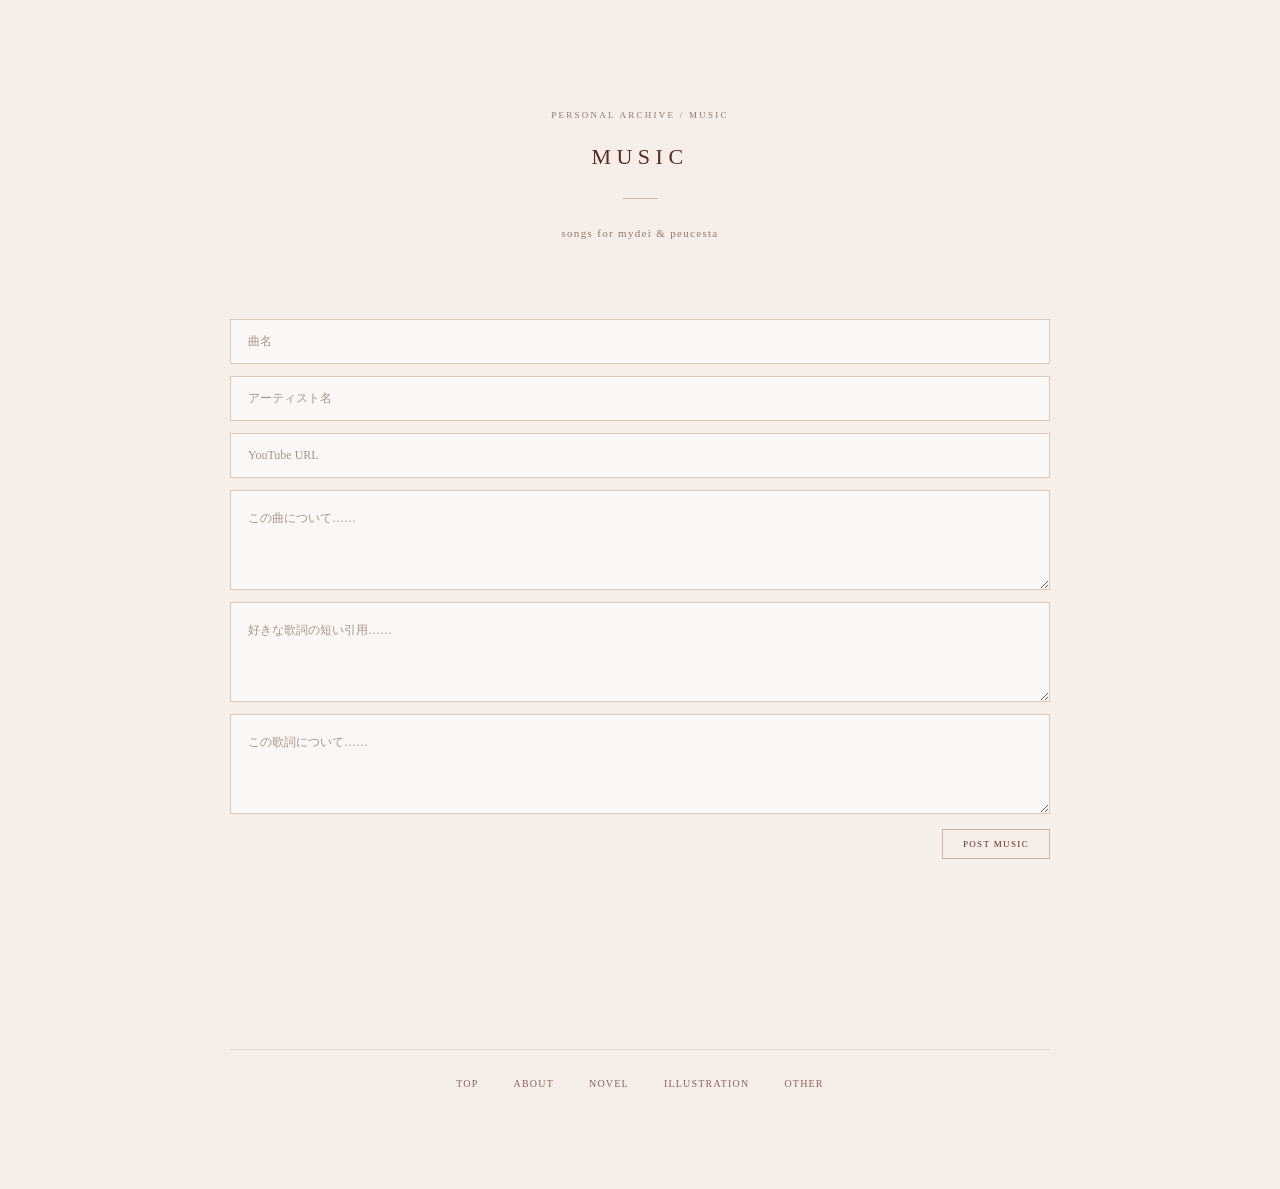
==== music.html @ ee481be1 "Add files via upload" ====
<!DOCTYPE html>
<html lang="ja">

<head>
    <meta charset="UTF-8">
    <meta name="viewport" content="width=device-width, initial-scale=1.0">
    <title>MUSIC</title>
    <link rel="stylesheet" href="style.css">
</head>

<body>

<main class="music-page">

    <header class="music-header">

        <p class="music-subtitle">
            PERSONAL ARCHIVE / MUSIC
        </p>

        <h1>MUSIC</h1>

        <div class="music-line"></div>

        <p class="music-description">
            songs for mydei & peucesta
        </p>

    </header>


    <!-- =====================
         曲の投稿フォーム
    ====================== -->

    <section class="music-form">

        <input
            type="text"
            id="musicTitle"
            placeholder="曲名"
        >

        <input
            type="text"
            id="musicArtist"
            placeholder="アーティスト名"
        >

        <input
            type="text"
            id="musicUrl"
            placeholder="YouTube URL"
        >

        <textarea
            id="musicComment"
            placeholder="この曲について……"
        ></textarea>

        <textarea
            id="musicLyric"
            placeholder="好きな歌詞の短い引用……"
        ></textarea>

        <textarea
            id="musicLyricComment"
            placeholder="この歌詞について……"
        ></textarea>

        <button type="button" onclick="addMusic()">
            POST MUSIC
        </button>

    </section>


    <!-- =====================
         曲一覧
    ====================== -->

    <section id="musicList" class="music-list">
    </section>


    <!-- 下部リンク -->

    <nav class="music-links">

        <a href="index.html">TOP</a>

        <a href="about.html">ABOUT</a>

        <a href="text.html">NOVEL</a>

        <a href="illustration.html">ILLUSTRATION</a>

        <a href="other.html">OTHER</a>

    </nav>

</main>


<script>

/* =========================
   YouTube IDを取得
========================= */

function getYoutubeId(url) {

    const match = url.match(
        /(?:youtube\.com\/watch\?v=|youtu\.be\/)([^&?/]+)/
    );

    if (match) {
        return match[1];
    }

    return "";
}


/* =========================
   曲を追加
========================= */

function addMusic() {

    const title =
        document.getElementById("musicTitle").value.trim();

    const artist =
        document.getElementById("musicArtist").value.trim();

    const url =
        document.getElementById("musicUrl").value.trim();

    const comment =
        document.getElementById("musicComment").value.trim();

    const lyric =
        document.getElementById("musicLyric").value.trim();

    const lyricComment =
        document.getElementById("musicLyricComment").value.trim();


    // 曲名とURLがない場合は投稿しない

    if (title === "" || url === "") {
        return;
    }


    const youtubeId = getYoutubeId(url);


    const musics =
        JSON.parse(localStorage.getItem("myMusic")) || [];


    musics.unshift({

        title: title,

        artist: artist,

        url: url,

        youtubeId: youtubeId,

        comment: comment,

        lyric: lyric,

        lyricComment: lyricComment

    });


    localStorage.setItem(
        "myMusic",
        JSON.stringify(musics)
    );


    // 入力欄を空にする

    document.getElementById("musicTitle").value = "";

    document.getElementById("musicArtist").value = "";

    document.getElementById("musicUrl").value = "";

    document.getElementById("musicComment").value = "";

    document.getElementById("musicLyric").value = "";

    document.getElementById("musicLyricComment").value = "";


    displayMusic();

}


/* =========================
   曲を表示
========================= */

function displayMusic() {

    const list =
        document.getElementById("musicList");


    const musics =
        JSON.parse(localStorage.getItem("myMusic")) || [];


    list.innerHTML = "";


    musics.forEach((music, index) => {

        const article =
            document.createElement("article");

        article.className = "music-entry";


        const number =
            String(musics.length - index).padStart(3, "0");


        let cover = "";


        if (music.youtubeId) {

            cover = `
                <a
                    class="music-cover"
                    href="${music.url}"
                    target="_blank"
                    rel="noopener noreferrer"
                >

                    <img
                        src="https://img.youtube.com/vi/${music.youtubeId}/hqdefault.jpg"
                        alt="${music.title}"
                    >

                    <span class="music-play">
                        LISTEN ↗
                    </span>

                </a>
            `;

        }


        article.innerHTML = `

            <p class="music-number">
                MUSIC / ${number}
            </p>

            ${cover}

            <div class="music-details">

                <p class="music-category">
                    IMAGE SONG
                </p>

                <h2>
                    ${music.title}
                </h2>

                <p class="music-artist">
                    ${music.artist}
                </p>

                <p class="music-impression">
                    ${music.comment.replace(/\n/g, "<br>")}
                </p>


                ${
                    music.lyric
                    ? `
                    <div class="lyric-box">

                        <p class="lyric-label">
                            LYRIC / QUOTE
                        </p>

                        <blockquote class="lyric-quote">
                            ${music.lyric.replace(/\n/g, "<br>")}
                        </blockquote>

                        <p class="lyric-comment">
                            ${music.lyricComment.replace(/\n/g, "<br>")}
                        </p>

                    </div>
                    `
                    : ""
                }


                <a
                    class="music-listen"
                    href="${music.url}"
                    target="_blank"
                    rel="noopener noreferrer"
                >
                    WATCH ON YOUTUBE ↗
                </a>

	<button
            class="music-delete"
            onclick="deleteMusic(${index})">
            DELETE
        </button>

            </div>

        `;


        list.appendChild(article);

    });

}


/* 曲を削除 */

function deleteMusic(index) {

    const musics =
        JSON.parse(localStorage.getItem("myMusic")) || [];

    musics.splice(index, 1);

    localStorage.setItem(
        "myMusic",
        JSON.stringify(musics)
    );

    displayMusic();
}



/* ページを開いたとき */

displayMusic();

</script>

</body>
</html>
---- style.css ----
/* =========================
   全体
========================= */

* {
    box-sizing: border-box;
}

html,
body {
    margin: 0;
    padding: 0;
}

body {
    color: #33201c;
    background: #f6eee8;
    font-family: "Yu Mincho", "Hiragino Mincho ProN", serif;
}


/* =========================
   TOP PAGE
========================= */

.home {
    width: 100vw;
    height: 100vh;

    position: relative;

    display: flex;
    justify-content: center;
    align-items: center;

    background: #913A24;

    overflow: hidden;
}


/* 中央のイラスト */

.main-image {
    width: min(500px, 70vw);
    max-height: 75vh;

    object-fit: contain;

    display: block;
}


/* =========================
   下から出てくるメニュー
========================= */

.menu {
    position: fixed;

    left: 0;
    bottom: 0;

    width: 100%;

    padding: 30px;

    display: flex;
    justify-content: center;
    gap: 60px;

    background: rgba(55, 18, 12, 0.92);

    transform: translateY(100%);

    transition: transform 0.5s ease;
}


/* マウスを画面下に持っていくと表示 */

body:hover .menu {
    transform: translateY(0);
}


/* メニューの文字 */

.menu a {
    color: #f8eee8;

    text-decoration: none;

    font-family: Arial, sans-serif;
    font-size: 11px;

    letter-spacing: 0.2em;

    opacity: 0.75;

    transition: opacity 0.2s ease;
}


/* マウスを乗せた項目 */

.menu a:hover {
    opacity: 1;
}



/* =========================
   TEXT 一覧ページ
========================= */

.text-list {
    max-width: 650px;
    margin: 0 auto;
    padding: 100px 30px 140px;
}

/* ABOUTへのリンク */

.text-list > .page-link {
    display: inline-block;
    margin-bottom: 70px;
    font-size: 11px;
    letter-spacing: 0.15em;
    color: #5a2b22;
    text-decoration: none;
    opacity: 0.7;
}

/* ページタイトル */

.text-list h1 {
    text-align: center;
    font-size: 24px;
    font-weight: normal;
    letter-spacing: 0.15em;
    margin: 0 0 100px;
}

/* 作品一覧 */

.text-list ul {
    list-style: none;
    margin: 0;
    padding: 0;
}

.text-list li {
    margin-bottom: 30px;
}

.text-list li a {
    color: #5a2b22;
    text-decoration: none;
    font-size: 14px;
    letter-spacing: 0.04em;
    transition: opacity 0.2s ease;
}

.text-list a:hover {
    opacity: 0.5;
}

/* 小説本文の改行 */

.novel-text {
    white-space: pre-wrap;
}

```css
/* TEXT header */

.text-header {
    text-align: center;
    margin-bottom: 100px;
}

.text-kicker {
    margin: 0 0 24px;
    color: #92796c;
    font-size: 10px;
    letter-spacing: 0.22em;
}

.text-header h1 {
    margin: 0;
    font-size: 25px;
    font-weight: normal;
    letter-spacing: 0.25em;
    color: #5a2b22;
}

.text-line {
    width: 35px;
    height: 1px;
    background: #cbb5a6;
    margin: 28px auto;
}

.text-description {
    text-align: center;
    font-size: 12px;
    letter-spacing: 0.1em;
    color: #92796c;
}

/* Works list */

.text-works {
    list-style: none;
    margin: 0;
    padding: 0;
}

.text-works li {
    border-bottom: 1px solid #e3d8cf;
}

.text-works li:first-child {
    border-top: 1px solid #e3d8cf;
}

.work-link {
    display: flex;
    align-items: center;
    gap: 22px;
    padding: 25px 8px;
    color: #5a2b22;
    text-decoration: none;
    transition: opacity 0.25s ease;
}

.work-number {
    font-size: 10px;
    letter-spacing: 0.1em;
    color: #a28a7c;
}

.work-title {
    flex: 1;
    font-size: 13px;
    letter-spacing: 0.04em;
}

.work-arrow {
    font-size: 13px;
    color: #a28a7c;
    transition: transform 0.25s ease;
}

.work-link:hover {
    opacity: 0.65;
}

.work-link:hover .work-arrow {
    transform: translate(3px, -3px);
}

@media (max-width: 600px) {
    .text-header {
        margin-bottom: 70px;
    }

    .work-link {
        gap: 14px;
        padding: 22px 4px;
    }

    .work-title {
        font-size: 12px;
    }
}
```



/* =========================
   概要
========================= */

.about {
    max-width: 680px;
    margin: 0 auto;
    padding: 140px 30px;
}

.about h1 {
    text-align: center;
    font-size: 24px;
    font-weight: normal;
    letter-spacing: 0.15em;
    margin: 0 0 100px;
}

.about-text {
    font-size: 15px;
    line-height: 2.4;
    letter-spacing: 0.03em;
    white-space: pre-wrap;
}

.about-menu {
    margin-top: 100px;
    display: flex;
    justify-content: center;
    gap: 50px;
}

.about-menu a {
    color: #5a2b22;
    text-decoration: none;
    font-size: 12px;
    letter-spacing: 0.15em;
    opacity: 0.7;
    transition: opacity 0.2s ease;
}

.about-menu a:hover {
    opacity: 1;
}

.about-text {
    max-width: 500px;
    margin: 0 auto;
    text-align: center;
    font-size: 15px;
    line-height: 2.4;
    letter-spacing: 0.03em;
    white-space: pre-wrap;
}

/* =========================
   各メニュー選択ボタン
========================= */

.global-menu {
    position: fixed;
    bottom: 0;
    left: 0;
    width: 100%;
    padding: 24px 20px;
    display: flex;
    justify-content: center;
    gap: 40px;
    background: rgba(55, 18, 12, 0.92);
    z-index: 100;
}

.global-menu a {
    color: #f8eee8;
    text-decoration: none;
    font-size: 11px;
    letter-spacing: 0.15em;
    opacity: 0.7;
    transition: opacity 0.2s ease;
}

.global-menu a:hover {
    opacity: 1;
}


/* =========================
   小説・テキスト本文
========================= */

.novel {
    max-width: 680px;

    margin: 0 auto;

    padding: 140px 30px;
}


.novel h1 {
    text-align: center;

    font-size: 24px;
    font-weight: normal;

    letter-spacing: 0.15em;

    margin: 0 0 100px;
}


/* 本文 */

.novel-text {
    font-size: 15px;

    line-height: 2.4;

    letter-spacing: 0.03em;

    white-space: pre-wrap;
}


/* =========================
   スマホ
========================= */

@media (max-width: 600px) {

    .main-image {
        width: 80vw;
        max-height: 65vh;
    }

    .menu {
        gap: 25px;
        padding: 25px 15px;
    }

    .menu a {
        font-size: 9px;
    }

    .text-list,
    .novel {
        padding: 100px 25px;
    }

    .novel-text {
        font-size: 14px;
        line-height: 2.3;
    }
}


/* =========================
   一覧から概要に行くボタン
========================= */

.page-link {
    display: inline-block;
    margin-bottom: 60px;
    color: #5a2b22;
    text-decoration: none;
    font-size: 12px;
    letter-spacing: 0.1em;
    opacity: 0.7;
}

.page-link:hover {
    opacity: 1;
}


/* =========================
   本文から一覧戻るボタン
========================= */

.back {
    display: inline-block;
    margin-bottom: 80px;
    color: #5a2b22;
    text-decoration: none;
    font-size: 12px;
    letter-spacing: 0.1em;
    opacity: 0.7;
    transition: opacity 0.2s ease;
}

.back:hover {
    opacity: 1;
}


/* =========================
   イラストログ
========================= */

.gallery {
    width: 100%;
    max-width: 1200px;
    margin: 0 auto;
    padding: 100px 40px 100px;
    box-sizing: border-box;
}

/* タイトル周り */

.gallery-header {
    text-align: center;
    margin: 0 auto 65px;
}

.gallery-subtitle {
    font-size: 9px;
    letter-spacing: 0.25em;
    margin-bottom: 22px;
}

.gallery-header h1 {
    font-size: 20px;
    letter-spacing: 0.22em;
    font-weight: normal;
}

.gallery-description {
    margin-top: 18px;
    font-size: 11px;
    letter-spacing: 0.15em;
}

/* 作品一覧 */

.gallery-grid {
    display: grid;
    grid-template-columns: repeat(2, minmax(0, 1fr));
    gap: 65px 35px;
    width: 100%;
}

.artwork {
    min-width: 0;
    margin: 0;
}

/* 細いフレーム */

.artwork a {
    display: block;
    padding: 7px;
    border: 1px solid #d8c9bd;
    background: transparent;
    overflow: hidden;
}

.artwork img {
    display: block;
    width: 100%;
    height: auto;
    transition: opacity 0.35s ease;
}

.artwork a:hover img {
    opacity: 0.75;
}

/* キャプション */

.artwork figcaption {
    padding: 16px 2px 0;
    font-size: 10px;
    letter-spacing: 0.12em;
    color: #806b60;
}

/* 説明文 */

.gallery-note {
    margin-top: 100px;
    font-size: 10px;
    text-align: center;
    line-height: 2;
}

/* 下部ナビゲーション */

.gallery-links {
    display: flex;
    justify-content: center;
    flex-wrap: wrap;
    margin-top: 80px;
    padding-top: 25px;
    border-top: 1px solid #e2d8d0;
    gap: 40px;
}

/* スマートフォン */

@media (max-width: 600px) {
    .gallery {
        padding: 75px 22px 90px;
    }

    .gallery-header {
        margin-bottom: 60px;
    }

    .gallery-grid {
        grid-template-columns: 1fr;
        gap: 45px;
    }

    .gallery-links {
        gap: 22px;
        margin-top: 70px;
    }
}
/* =========================
   OTHER ログ
========================= */

.other-page {
    max-width: 760px;
    margin: 0 auto;
    padding: 150px 35px 100px;
}

.other-header {
    text-align: center;
    margin-bottom: 120px;
}

.other-subtitle {
    color: #92796c;
    font-size: 9px;
    letter-spacing: 0.25em;
    margin-bottom: 24px;
}

.other-header h1 {
    color: #5a2b22;
    font-size: 22px;
    font-weight: normal;
    letter-spacing: 0.25em;
    margin: 0;
}

.other-line {
    width: 35px;
    height: 1px;
    background: #cbb5a6;
    margin: 28px auto;
}

.other-description {
    color: #92796c;
    font-size: 11px;
    letter-spacing: 0.12em;
}

.other-list {
    border-top: 1px solid #d8c9bd;
}

.other-item {
    display: flex;
    align-items: center;
    gap: 28px;
    padding: 35px 10px;
    border-bottom: 1px solid #d8c9bd;
    color: #5a2b22;
    text-decoration: none;
    transition: opacity 0.25s ease;
}

.other-item:hover {
    opacity: 0.6;
}

.other-number {
    color: #a28a7c;
    font-size: 10px;
    letter-spacing: 0.1em;
}

.other-info {
    flex: 1;
}

.other-info h2 {
    font-size: 16px;
    font-weight: normal;
    letter-spacing: 0.2em;
    margin: 0 0 10px;
}

.other-info p {
    color: #92796c;
    font-size: 11px;
    letter-spacing: 0.04em;
    margin: 0;
    line-height: 1.8;
}

.other-arrow {
    color: #a28a7c;
    font-size: 14px;
    transition: transform 0.25s ease;
}

.other-item:hover .other-arrow {
    transform: translate(3px, -3px);
}

.other-links {
    display: flex;
    justify-content: center;
    flex-wrap: wrap;
    gap: 35px;
    margin-top: 100px;
    padding-top: 28px;
    border-top: 1px solid #d8c9bd;
}

.other-links a {
    color: #5a2b22;
    font-size: 10px;
    letter-spacing: 0.12em;
    text-decoration: none;
    opacity: 0.7;
}

.other-links a:hover {
    opacity: 1;
}

@media (max-width: 600px) {
    .other-page {
        padding: 100px 24px 70px;
    }

    .other-header {
        margin-bottom: 85px;
    }

    .other-item {
        gap: 18px;
        padding: 28px 5px;
    }

    .other-info p {
        font-size: 10px;
    }

    .other-links {
        gap: 20px;
        margin-top: 75px;
    }
}


/* =========================
   MUSIC
========================= */

.music-page {
    width: 100%;
    max-width: 900px;

    margin: 0 auto;

    padding: 110px 40px 100px;

    box-sizing: border-box;
}


/* =========================
   HEADER
========================= */

.music-header {
    text-align: center;

    margin-bottom: 80px;
}

.music-subtitle {
    margin: 0 0 24px;

    color: #92796c;

    font-size: 9px;
    letter-spacing: 0.25em;
}

.music-header h1 {
    margin: 0;

    color: #5a2b22;

    font-size: 22px;
    font-weight: normal;

    letter-spacing: 0.25em;
}

.music-line {
    width: 35px;
    height: 1px;

    margin: 28px auto;

    background: #cbb5a6;
}

.music-description {
    margin: 0;

    color: #92796c;

    font-size: 11px;
    letter-spacing: 0.12em;
}


/* =========================
   投稿フォーム
========================= */

.music-form {
    margin-bottom: 80px;
}


/* 入力欄 */

.music-form input,
.music-form textarea {

    display: block;

    width: 100%;

    box-sizing: border-box;

    margin-bottom: 12px;

    padding: 15px 17px;

    border: 1px solid #d8c9bd;

    border-radius: 0;

    background: #fbf7f4;

    color: #5a2b22;

    font-family: inherit;

    font-size: 12px;

    outline: none;
}


.music-form input {
    height: 45px;
}


.music-form textarea {

    min-height: 100px;

    line-height: 2;

    resize: vertical;
}


.music-form input:focus,
.music-form textarea:focus {

    border-color: #a99589;

}


.music-form input::placeholder,
.music-form textarea::placeholder {

    color: #a8958a;

}


/* POST MUSIC */

.music-form button {

    display: block;

    margin: 15px 0 0 auto;

    padding: 9px 20px;

    border: 1px solid #cbb5a6;

    border-radius: 0;

    background: transparent;

    color: #5a2b22;

    font-family: inherit;

    font-size: 9px;

    letter-spacing: 0.15em;

    cursor: pointer;

    transition:
        opacity 0.2s ease,
        background 0.2s ease;

}


.music-form button:hover {

    opacity: 0.6;

    background: #f1e8e2;

}


/* =========================
   曲一覧
========================= */

.music-list {

    display: flex;

    flex-direction: column;

    gap: 90px;
}


/* =========================
   曲
========================= */

.music-entry {

    border-top: 1px solid #d8c9bd;

    padding-top: 28px;

}


.music-number {

    margin: 0 0 18px;

    color: #a28a7c;

    font-size: 9px;

    letter-spacing: 0.2em;

}


/* =========================
   YouTube画像
========================= */

.music-cover {

    display: block;

    position: relative;

    width: 100%;

    aspect-ratio: 16 / 9;

    overflow: hidden;

    box-sizing: border-box;

    padding: 6px;

    border: 1px solid #d8c9bd;

}


.music-cover img {

    display: block;

    width: 100%;
    height: 100%;

    object-fit: cover;

    transition: opacity 0.3s ease;

}


.music-cover:hover img {

    opacity: 0.75;

}


.music-play {

    position: absolute;

    right: 16px;
    bottom: 16px;

    padding: 9px 13px;

    background: rgba(246, 238, 232, 0.92);

    color: #5a2b22;

    font-size: 9px;

    letter-spacing: 0.12em;

}


/* =========================
   曲情報
========================= */

.music-details {

    padding: 25px 8px 0;

}


.music-category {

    margin: 0 0 12px;

    color: #a28a7c;

    font-size: 9px;

    letter-spacing: 0.2em;

}


.music-details h2 {

    margin: 0 0 8px;

    color: #5a2b22;

    font-size: 19px;

    font-weight: normal;

    letter-spacing: 0.08em;

}


.music-artist {

    margin: 0 0 25px;

    color: #92796c;

    font-size: 11px;

    letter-spacing: 0.05em;

}


.music-impression {

    max-width: 650px;

    margin: 0 0 30px;

    color: #5a2b22;

    font-size: 12px;

    line-height: 2.4;

}


/* =========================
   歌詞
========================= */

.lyric-box {

    margin: 30px 0;

    padding: 5px 0 5px 22px;

    border-left: 1px solid #cbb5a6;

}


.lyric-label {

    margin: 0 0 18px;

    color: #a28a7c;

    font-size: 9px;

    letter-spacing: 0.2em;

}


.lyric-quote {

    margin: 0 0 18px;

    color: #5a2b22;

    font-family: serif;

    font-size: 15px;

    line-height: 2;

}


.lyric-comment {

    margin: 0;

    color: #806b60;

    font-size: 11px;

    line-height: 2.2;

}


/* =========================
   YouTubeリンク
========================= */

.music-listen {

    display: inline-block;

    padding-bottom: 7px;

    border-bottom: 1px solid #cbb5a6;

    color: #5a2b22;

    font-size: 9px;

    letter-spacing: 0.15em;

    text-decoration: none;

}


.music-listen:hover {

    opacity: 0.6;

}


/* =========================
   下部リンク
========================= */

.music-links {

    display: flex;

    justify-content: center;

    flex-wrap: wrap;

    gap: 35px;

    margin-top: 110px;

    padding-top: 28px;

    border-top: 1px solid #e2d8d0;

}


.music-links a {

    color: #5a2b22;

    font-size: 10px;

    letter-spacing: 0.12em;

    text-decoration: none;

    opacity: 0.7;

}


.music-links a:hover {

    opacity: 1;

}


/* =========================
   スマホ
========================= */

@media (max-width: 600px) {

    .music-page {

        padding: 80px 22px 70px;

    }


    .music-header {

        margin-bottom: 60px;

    }


    .music-form {

        margin-bottom: 60px;

    }


    .music-form input,
    .music-form textarea {

        font-size: 12px;

    }


    .music-list {

        gap: 70px;

    }


    .music-details {

        padding: 22px 3px 0;

    }


    .lyric-box {

        padding-left: 16px;

    }


    .music-links {

        gap: 20px;

        margin-top: 80px;

    }

}

.music-delete {
    display: block;

    margin-top: 20px;

    padding: 5px 0;

    border: none;
    border-bottom: 1px solid #d8c9bd;

    background: transparent;

    color: #a28a7c;

    font-family: inherit;
    font-size: 8px;
    letter-spacing: 0.12em;

    cursor: pointer;

    opacity: 0.6;
}

.music-delete:hover {
    opacity: 1;
}

/* =========================
   NOTEページ
========================= */

.note-page {
    width: 100%;
    max-width: 780px;
    margin: 0 auto;
    padding: 130px 40px 100px;
    box-sizing: border-box;
}


/* =========================
   NOTE HEADER
========================= */

.note-header {
    text-align: center;
    margin-bottom: 80px;
}

.note-subtitle {
    margin: 0 0 24px;

    color: #92796c;

    font-size: 9px;
    letter-spacing: 0.25em;
}

.note-header h1 {
    margin: 0;

    color: #5a2b22;

    font-size: 22px;
    font-weight: normal;
    letter-spacing: 0.25em;
}

.note-line {
    width: 35px;
    height: 1px;

    margin: 28px auto;

    background: #cbb5a6;
}

.note-description {
    margin: 0;

    color: #92796c;

    font-size: 11px;
    letter-spacing: 0.12em;
}


/* =========================
   POST FORM
========================= */

.note-form {
    width: 100%;
    margin-bottom: 70px;
}


/* 入力欄 */

.note-form textarea {
    display: block;

    width: 100%;
    min-height: 150px;

    box-sizing: border-box;

    padding: 18px;

    border: 1px solid #d8c9bd;
    border-radius: 0;

    background: #fbf7f4;

    color: #5a2b22;

    font-family: inherit;
    font-size: 13px;
    line-height: 2;

    resize: vertical;

    outline: none;

    transition: border-color 0.2s ease;
}

.note-form textarea:focus {
    border-color: #a99589;
}

.note-form textarea::placeholder {
    color: #a8958a;
}


/* POSTボタン */

.note-form button {
    display: block;

    margin: 15px 0 0 auto;

    padding: 9px 22px;

    border: 1px solid #cbb5a6;
    border-radius: 0;

    background: transparent;

    color: #5a2b22;

    font-family: inherit;
    font-size: 9px;
    letter-spacing: 0.15em;

    cursor: pointer;

    transition:
        opacity 0.2s ease,
        background 0.2s ease;
}

.note-form button:hover {
    opacity: 0.6;
    background: #f1e8e2;
}


/* =========================
   POST LIST
========================= */

.note-list {
    width: 100%;

    border-top: 1px solid #d8c9bd;
}


/* =========================
   POST
========================= */

.note-post {
    width: 100%;

    box-sizing: border-box;

    padding: 32px 10px 38px;

    border-bottom: 1px solid #d8c9bd;
}


/* 日付 */

.note-post-date {
    margin: 0 0 18px;

    color: #a28a7c;

    font-size: 9px;
    letter-spacing: 0.15em;
}


/* 本文 */

.note-post-text {
    margin: 0;

    color: #5a2b22;

    font-size: 13px;
    line-height: 2.4;
    letter-spacing: 0.03em;

    word-break: break-word;
}


/* =========================
   下部リンク
========================= */

.note-links {
    display: flex;

    justify-content: center;
    align-items: center;

    flex-wrap: wrap;

    gap: 35px;

    margin-top: 100px;
    padding-top: 28px;

    border-top: 1px solid #e2d8d0;
}

.note-links a {
    color: #5a2b22;

    font-size: 10px;
    letter-spacing: 0.12em;

    text-decoration: none;

    opacity: 0.7;

    transition: opacity 0.2s ease;
}

.note-links a:hover {
    opacity: 1;
}


/* =========================
   スマートフォン
========================= */

@media (max-width: 600px) {

    .note-page {
        padding: 90px 22px 70px;
    }

    .note-header {
        margin-bottom: 60px;
    }

    .note-form {
        margin-bottom: 55px;
    }

    .note-form textarea {
        min-height: 130px;

        padding: 15px;

        font-size: 12px;
    }

    .note-form button {
        padding: 8px 18px;
    }

    .note-post {
        padding: 26px 4px 32px;
    }

    .note-post-date {
        margin-bottom: 15px;
    }

    .note-post-text {
        font-size: 12px;
        line-height: 2.3;
    }

    .note-links {
        gap: 20px;
        margin-top: 75px;
    }
}

.note-delete {
    margin-top: 20px;

    padding: 5px 0;

    border: none;
    border-bottom: 1px solid #d8c9bd;

    background: transparent;

    color: #a28a7c;

    font-family: inherit;
    font-size: 8px;
    letter-spacing: 0.12em;

    cursor: pointer;

    opacity: 0.6;
}

.note-delete:hover {
    opacity: 1;
}
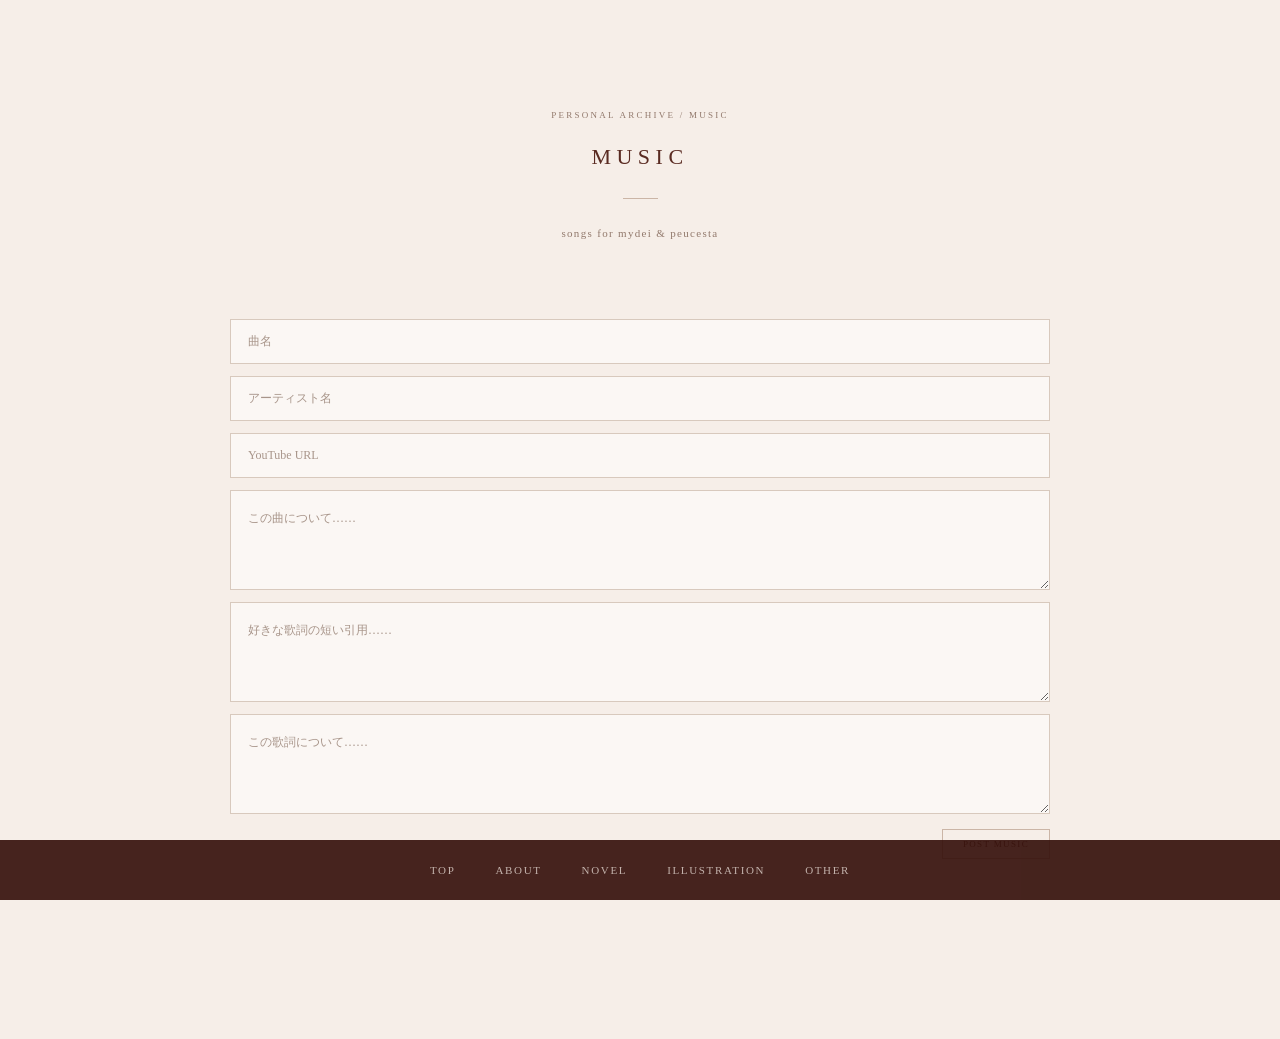
==== commit f47407bc: "Update music.html" ====
--- a/music.html
+++ b/music.html
@@ -85,19 +85,13 @@
 
     <!-- 下部リンク -->
 
-    <nav class="music-links">
-
-        <a href="index.html">TOP</a>
-
-        <a href="about.html">ABOUT</a>
-
-        <a href="text.html">NOVEL</a>
-
-        <a href="illustration.html">ILLUSTRATION</a>
-
-        <a href="other.html">OTHER</a>
-
-    </nav>
+    <nav class="global-menu">
+    <a href="index.html">TOP</a>
+    <a href="about.html">ABOUT</a>
+    <a href="text.html">NOVEL</a>
+    <a href="illustration.html">ILLUSTRATION</a>
+    <a href="log.html">OTHER</a>
+</nav>
 
 </main>
 
@@ -366,4 +360,4 @@
 </script>
 
 </body>
-</html>+</html>
--- a/style.css
+++ b/style.css
@@ -52,7 +52,7 @@
 
 
 /* =========================
-   下から出てくるメニュー
+   TOP 下から出てくるメニュー
 ========================= */
 
 .menu {
@@ -74,6 +74,8 @@
     transform: translateY(100%);
 
     transition: transform 0.5s ease;
+
+    z-index: 100;
 }
 
 
@@ -107,7 +109,6 @@
 .menu a:hover {
     opacity: 1;
 }
-
 
 
 /* =========================
@@ -120,32 +121,42 @@
     padding: 100px 30px 140px;
 }
 
+
 /* ABOUTへのリンク */
 
 .text-list > .page-link {
     display: inline-block;
     margin-bottom: 70px;
+
     font-size: 11px;
     letter-spacing: 0.15em;
+
     color: #5a2b22;
     text-decoration: none;
+
     opacity: 0.7;
 }
+
 
 /* ページタイトル */
 
 .text-list h1 {
     text-align: center;
+
     font-size: 24px;
     font-weight: normal;
+
     letter-spacing: 0.15em;
+
     margin: 0 0 100px;
 }
+
 
 /* 作品一覧 */
 
 .text-list ul {
     list-style: none;
+
     margin: 0;
     padding: 0;
 }
@@ -156,9 +167,12 @@
 
 .text-list li a {
     color: #5a2b22;
+
     text-decoration: none;
+
     font-size: 14px;
     letter-spacing: 0.04em;
+
     transition: opacity 0.2s ease;
 }
 
@@ -166,13 +180,14 @@
     opacity: 0.5;
 }
 
+
 /* 小説本文の改行 */
 
 .novel-text {
     white-space: pre-wrap;
 }
 
-```css
+
 /* TEXT header */
 
 .text-header {
@@ -182,37 +197,48 @@
 
 .text-kicker {
     margin: 0 0 24px;
+
     color: #92796c;
+
     font-size: 10px;
     letter-spacing: 0.22em;
 }
 
 .text-header h1 {
     margin: 0;
+
     font-size: 25px;
     font-weight: normal;
+
     letter-spacing: 0.25em;
+
     color: #5a2b22;
 }
 
 .text-line {
     width: 35px;
     height: 1px;
+
     background: #cbb5a6;
+
     margin: 28px auto;
 }
 
 .text-description {
     text-align: center;
+
     font-size: 12px;
     letter-spacing: 0.1em;
+
     color: #92796c;
 }
+
 
 /* Works list */
 
 .text-works {
     list-style: none;
+
     margin: 0;
     padding: 0;
 }
@@ -228,28 +254,36 @@
 .work-link {
     display: flex;
     align-items: center;
+
     gap: 22px;
+
     padding: 25px 8px;
+
     color: #5a2b22;
     text-decoration: none;
+
     transition: opacity 0.25s ease;
 }
 
 .work-number {
     font-size: 10px;
     letter-spacing: 0.1em;
+
     color: #a28a7c;
 }
 
 .work-title {
     flex: 1;
+
     font-size: 13px;
     letter-spacing: 0.04em;
 }
 
 .work-arrow {
     font-size: 13px;
+
     color: #a28a7c;
+
     transition: transform 0.25s ease;
 }
 
@@ -261,62 +295,64 @@
     transform: translate(3px, -3px);
 }
 
-@media (max-width: 600px) {
-    .text-header {
-        margin-bottom: 70px;
-    }
-
-    .work-link {
-        gap: 14px;
-        padding: 22px 4px;
-    }
-
-    .work-title {
-        font-size: 12px;
-    }
-}
-```
-
-
 
 /* =========================
-   概要
+   ABOUT
 ========================= */
 
 .about {
     max-width: 680px;
+
     margin: 0 auto;
+
     padding: 140px 30px;
 }
 
 .about h1 {
     text-align: center;
+
     font-size: 24px;
     font-weight: normal;
+
     letter-spacing: 0.15em;
+
     margin: 0 0 100px;
 }
 
 .about-text {
+    max-width: 500px;
+
+    margin: 0 auto;
+
+    text-align: center;
+
     font-size: 15px;
     line-height: 2.4;
+
     letter-spacing: 0.03em;
+
     white-space: pre-wrap;
 }
 
 .about-menu {
     margin-top: 100px;
+
     display: flex;
     justify-content: center;
+
     gap: 50px;
 }
 
 .about-menu a {
     color: #5a2b22;
+
     text-decoration: none;
+
     font-size: 12px;
     letter-spacing: 0.15em;
+
     opacity: 0.7;
+
     transition: opacity 0.2s ease;
 }
 
@@ -324,15 +360,6 @@
     opacity: 1;
 }
 
-.about-text {
-    max-width: 500px;
-    margin: 0 auto;
-    text-align: center;
-    font-size: 15px;
-    line-height: 2.4;
-    letter-spacing: 0.03em;
-    white-space: pre-wrap;
-}
 
 /* =========================
    各メニュー選択ボタン
@@ -340,23 +367,35 @@
 
 .global-menu {
     position: fixed;
+
     bottom: 0;
     left: 0;
+
     width: 100%;
+
     padding: 24px 20px;
+
     display: flex;
     justify-content: center;
+
     gap: 40px;
+
     background: rgba(55, 18, 12, 0.92);
+
     z-index: 100;
 }
 
 .global-menu a {
     color: #f8eee8;
+
     text-decoration: none;
+
     font-size: 11px;
+
     letter-spacing: 0.15em;
+
     opacity: 0.7;
+
     transition: opacity 0.2s ease;
 }
 
@@ -377,7 +416,6 @@
     padding: 140px 30px;
 }
 
-
 .novel h1 {
     text-align: center;
 
@@ -400,38 +438,6 @@
     letter-spacing: 0.03em;
 
     white-space: pre-wrap;
-}
-
-
-/* =========================
-   スマホ
-========================= */
-
-@media (max-width: 600px) {
-
-    .main-image {
-        width: 80vw;
-        max-height: 65vh;
-    }
-
-    .menu {
-        gap: 25px;
-        padding: 25px 15px;
-    }
-
-    .menu a {
-        font-size: 9px;
-    }
-
-    .text-list,
-    .novel {
-        padding: 100px 25px;
-    }
-
-    .novel-text {
-        font-size: 14px;
-        line-height: 2.3;
-    }
 }
 
 
@@ -441,11 +447,17 @@
 
 .page-link {
     display: inline-block;
+
     margin-bottom: 60px;
-    color: #5a2b22;
+
+    color: #5a2b22;
+
     text-decoration: none;
+
     font-size: 12px;
+
     letter-spacing: 0.1em;
+
     opacity: 0.7;
 }
 
@@ -460,12 +472,19 @@
 
 .back {
     display: inline-block;
+
     margin-bottom: 80px;
-    color: #5a2b22;
+
+    color: #5a2b22;
+
     text-decoration: none;
+
     font-size: 12px;
+
     letter-spacing: 0.1em;
+
     opacity: 0.7;
+
     transition: opacity 0.2s ease;
 }
 
@@ -475,70 +494,93 @@
 
 
 /* =========================
-   イラストログ
+   ILLUSTRATION
 ========================= */
 
 .gallery {
     width: 100%;
     max-width: 1200px;
+
     margin: 0 auto;
-    padding: 100px 40px 100px;
+
+    padding: 100px 40px;
+
     box-sizing: border-box;
 }
+
 
 /* タイトル周り */
 
 .gallery-header {
     text-align: center;
+
     margin: 0 auto 65px;
 }
 
 .gallery-subtitle {
     font-size: 9px;
+
     letter-spacing: 0.25em;
+
     margin-bottom: 22px;
 }
 
 .gallery-header h1 {
     font-size: 20px;
+
     letter-spacing: 0.22em;
+
     font-weight: normal;
 }
 
 .gallery-description {
     margin-top: 18px;
+
     font-size: 11px;
+
     letter-spacing: 0.15em;
 }
+
 
 /* 作品一覧 */
 
 .gallery-grid {
     display: grid;
+
     grid-template-columns: repeat(2, minmax(0, 1fr));
+
     gap: 65px 35px;
+
     width: 100%;
 }
 
 .artwork {
     min-width: 0;
+
     margin: 0;
 }
+
 
 /* 細いフレーム */
 
 .artwork a {
     display: block;
+
     padding: 7px;
+
     border: 1px solid #d8c9bd;
+
     background: transparent;
+
     overflow: hidden;
 }
 
 .artwork img {
     display: block;
+
     width: 100%;
     height: auto;
+
     transition: opacity 0.35s ease;
 }
 
@@ -546,97 +588,106 @@
     opacity: 0.75;
 }
 
+
 /* キャプション */
 
 .artwork figcaption {
     padding: 16px 2px 0;
+
     font-size: 10px;
+
     letter-spacing: 0.12em;
+
     color: #806b60;
 }
+
 
 /* 説明文 */
 
 .gallery-note {
     margin-top: 100px;
+
     font-size: 10px;
+
     text-align: center;
+
     line-height: 2;
 }
+
 
 /* 下部ナビゲーション */
 
 .gallery-links {
     display: flex;
+
     justify-content: center;
+
     flex-wrap: wrap;
+
     margin-top: 80px;
+
     padding-top: 25px;
+
     border-top: 1px solid #e2d8d0;
+
     gap: 40px;
 }
 
-/* スマートフォン */
-
-@media (max-width: 600px) {
-    .gallery {
-        padding: 75px 22px 90px;
-    }
-
-    .gallery-header {
-        margin-bottom: 60px;
-    }
-
-    .gallery-grid {
-        grid-template-columns: 1fr;
-        gap: 45px;
-    }
-
-    .gallery-links {
-        gap: 22px;
-        margin-top: 70px;
-    }
-}
+
 /* =========================
-   OTHER ログ
+   OTHER
 ========================= */
 
 .other-page {
     max-width: 760px;
+
     margin: 0 auto;
+
     padding: 150px 35px 100px;
 }
 
 .other-header {
     text-align: center;
+
     margin-bottom: 120px;
 }
 
 .other-subtitle {
     color: #92796c;
+
     font-size: 9px;
+
     letter-spacing: 0.25em;
+
     margin-bottom: 24px;
 }
 
 .other-header h1 {
     color: #5a2b22;
+
     font-size: 22px;
+
     font-weight: normal;
+
     letter-spacing: 0.25em;
+
     margin: 0;
 }
 
 .other-line {
     width: 35px;
     height: 1px;
+
     background: #cbb5a6;
+
     margin: 28px auto;
 }
 
 .other-description {
     color: #92796c;
+
     font-size: 11px;
+
     letter-spacing: 0.12em;
 }
 
@@ -646,12 +697,19 @@
 
 .other-item {
     display: flex;
+
     align-items: center;
+
     gap: 28px;
+
     padding: 35px 10px;
+
     border-bottom: 1px solid #d8c9bd;
-    color: #5a2b22;
+
+    color: #5a2b22;
+
     text-decoration: none;
+
     transition: opacity 0.25s ease;
 }
 
@@ -661,32 +719,45 @@
 
 .other-number {
     color: #a28a7c;
+
     font-size: 10px;
+
     letter-spacing: 0.1em;
 }
 
 .other-info {
     flex: 1;
+
+    min-width: 0;
 }
 
 .other-info h2 {
     font-size: 16px;
+
     font-weight: normal;
+
     letter-spacing: 0.2em;
+
     margin: 0 0 10px;
 }
 
 .other-info p {
     color: #92796c;
+
     font-size: 11px;
+
     letter-spacing: 0.04em;
+
     margin: 0;
+
     line-height: 1.8;
 }
 
 .other-arrow {
     color: #a28a7c;
+
     font-size: 14px;
+
     transition: transform 0.25s ease;
 }
 
@@ -696,48 +767,34 @@
 
 .other-links {
     display: flex;
+
     justify-content: center;
+
     flex-wrap: wrap;
+
     gap: 35px;
+
     margin-top: 100px;
+
     padding-top: 28px;
+
     border-top: 1px solid #d8c9bd;
 }
 
 .other-links a {
     color: #5a2b22;
+
     font-size: 10px;
+
     letter-spacing: 0.12em;
+
     text-decoration: none;
+
     opacity: 0.7;
 }
 
 .other-links a:hover {
     opacity: 1;
-}
-
-@media (max-width: 600px) {
-    .other-page {
-        padding: 100px 24px 70px;
-    }
-
-    .other-header {
-        margin-bottom: 85px;
-    }
-
-    .other-item {
-        gap: 18px;
-        padding: 28px 5px;
-    }
-
-    .other-info p {
-        font-size: 10px;
-    }
-
-    .other-links {
-        gap: 20px;
-        margin-top: 75px;
-    }
 }
 
 
@@ -747,6 +804,7 @@
 
 .music-page {
     width: 100%;
+
     max-width: 900px;
 
     margin: 0 auto;
@@ -757,9 +815,7 @@
 }
 
 
-/* =========================
-   HEADER
-========================= */
+/* HEADER */
 
 .music-header {
     text-align: center;
@@ -773,6 +829,7 @@
     color: #92796c;
 
     font-size: 9px;
+
     letter-spacing: 0.25em;
 }
 
@@ -782,6 +839,7 @@
     color: #5a2b22;
 
     font-size: 22px;
+
     font-weight: normal;
 
     letter-spacing: 0.25em;
@@ -802,15 +860,16 @@
     color: #92796c;
 
     font-size: 11px;
+
     letter-spacing: 0.12em;
 }
 
 
-/* =========================
-   投稿フォーム
-========================= */
+/* 投稿フォーム */
 
 .music-form {
+    width: 100%;
+
     margin-bottom: 80px;
 }
 
@@ -819,7 +878,6 @@
 
 .music-form input,
 .music-form textarea {
-
     display: block;
 
     width: 100%;
@@ -844,43 +902,33 @@
 
     outline: none;
 }
-
 
 .music-form input {
     height: 45px;
 }
 
-
 .music-form textarea {
-
     min-height: 100px;
 
     line-height: 2;
 
     resize: vertical;
 }
-
 
 .music-form input:focus,
 .music-form textarea:focus {
-
     border-color: #a99589;
-
-}
-
+}
 
 .music-form input::placeholder,
 .music-form textarea::placeholder {
-
     color: #a8958a;
-
 }
 
 
 /* POST MUSIC */
 
 .music-form button {
-
     display: block;
 
     margin: 15px 0 0 auto;
@@ -906,25 +954,18 @@
     transition:
         opacity 0.2s ease,
         background 0.2s ease;
-
-}
-
+}
 
 .music-form button:hover {
-
     opacity: 0.6;
 
     background: #f1e8e2;
-
-}
-
-
-/* =========================
-   曲一覧
-========================= */
+}
+
+
+/* 曲一覧 */
 
 .music-list {
-
     display: flex;
 
     flex-direction: column;
@@ -933,21 +974,17 @@
 }
 
 
-/* =========================
-   曲
-========================= */
+/* 曲 */
 
 .music-entry {
+    width: 100%;
 
     border-top: 1px solid #d8c9bd;
 
     padding-top: 28px;
-
-}
-
+}
 
 .music-number {
-
     margin: 0 0 18px;
 
     color: #a28a7c;
@@ -955,16 +992,12 @@
     font-size: 9px;
 
     letter-spacing: 0.2em;
-
-}
-
-
-/* =========================
-   YouTube画像
-========================= */
+}
+
+
+/* YouTube画像 */
 
 .music-cover {
-
     display: block;
 
     position: relative;
@@ -980,12 +1013,9 @@
     padding: 6px;
 
     border: 1px solid #d8c9bd;
-
-}
-
+}
 
 .music-cover img {
-
     display: block;
 
     width: 100%;
@@ -994,19 +1024,13 @@
     object-fit: cover;
 
     transition: opacity 0.3s ease;
-
-}
-
+}
 
 .music-cover:hover img {
-
     opacity: 0.75;
-
-}
-
+}
 
 .music-play {
-
     position: absolute;
 
     right: 16px;
@@ -1021,23 +1045,18 @@
     font-size: 9px;
 
     letter-spacing: 0.12em;
-
-}
-
-
-/* =========================
-   曲情報
-========================= */
+}
+
+
+/* 曲情報 */
 
 .music-details {
-
     padding: 25px 8px 0;
 
-}
-
+    min-width: 0;
+}
 
 .music-category {
-
     margin: 0 0 12px;
 
     color: #a28a7c;
@@ -1045,12 +1064,9 @@
     font-size: 9px;
 
     letter-spacing: 0.2em;
-
-}
-
+}
 
 .music-details h2 {
-
     margin: 0 0 8px;
 
     color: #5a2b22;
@@ -1061,11 +1077,10 @@
 
     letter-spacing: 0.08em;
 
-}
-
+    overflow-wrap: anywhere;
+}
 
 .music-artist {
-
     margin: 0 0 25px;
 
     color: #92796c;
@@ -1074,11 +1089,10 @@
 
     letter-spacing: 0.05em;
 
-}
-
+    overflow-wrap: anywhere;
+}
 
 .music-impression {
-
     max-width: 650px;
 
     margin: 0 0 30px;
@@ -1089,26 +1103,23 @@
 
     line-height: 2.4;
 
-}
-
-
-/* =========================
-   歌詞
-========================= */
+    overflow-wrap: anywhere;
+}
+
+
+/* 歌詞 */
 
 .lyric-box {
-
     margin: 30px 0;
 
     padding: 5px 0 5px 22px;
 
     border-left: 1px solid #cbb5a6;
 
-}
-
+    min-width: 0;
+}
 
 .lyric-label {
-
     margin: 0 0 18px;
 
     color: #a28a7c;
@@ -1116,12 +1127,9 @@
     font-size: 9px;
 
     letter-spacing: 0.2em;
-
-}
-
+}
 
 .lyric-quote {
-
     margin: 0 0 18px;
 
     color: #5a2b22;
@@ -1132,11 +1140,10 @@
 
     line-height: 2;
 
-}
-
+    overflow-wrap: anywhere;
+}
 
 .lyric-comment {
-
     margin: 0;
 
     color: #806b60;
@@ -1145,17 +1152,17 @@
 
     line-height: 2.2;
 
-}
-
-
-/* =========================
-   YouTubeリンク
-========================= */
+    overflow-wrap: anywhere;
+}
+
+
+/* YouTubeリンク */
 
 .music-listen {
-
     display: inline-block;
 
+    max-width: 100%;
+
     padding-bottom: 7px;
 
     border-bottom: 1px solid #cbb5a6;
@@ -1168,126 +1175,15 @@
 
     text-decoration: none;
 
-}
-
+    overflow-wrap: anywhere;
+}
 
 .music-listen:hover {
-
     opacity: 0.6;
-
-}
-
-
-/* =========================
-   下部リンク
-========================= */
-
-.music-links {
-
-    display: flex;
-
-    justify-content: center;
-
-    flex-wrap: wrap;
-
-    gap: 35px;
-
-    margin-top: 110px;
-
-    padding-top: 28px;
-
-    border-top: 1px solid #e2d8d0;
-
-}
-
-
-.music-links a {
-
-    color: #5a2b22;
-
-    font-size: 10px;
-
-    letter-spacing: 0.12em;
-
-    text-decoration: none;
-
-    opacity: 0.7;
-
-}
-
-
-.music-links a:hover {
-
-    opacity: 1;
-
-}
-
-
-/* =========================
-   スマホ
-========================= */
-
-@media (max-width: 600px) {
-
-    .music-page {
-
-        padding: 80px 22px 70px;
-
-    }
-
-
-    .music-header {
-
-        margin-bottom: 60px;
-
-    }
-
-
-    .music-form {
-
-        margin-bottom: 60px;
-
-    }
-
-
-    .music-form input,
-    .music-form textarea {
-
-        font-size: 12px;
-
-    }
-
-
-    .music-list {
-
-        gap: 70px;
-
-    }
-
-
-    .music-details {
-
-        padding: 22px 3px 0;
-
-    }
-
-
-    .lyric-box {
-
-        padding-left: 16px;
-
-    }
-
-
-    .music-links {
-
-        gap: 20px;
-
-        margin-top: 80px;
-
-    }
-
-}
+}
+
+
+/* 削除 */
 
 .music-delete {
     display: block;
@@ -1297,6 +1193,7 @@
     padding: 5px 0;
 
     border: none;
+
     border-bottom: 1px solid #d8c9bd;
 
     background: transparent;
@@ -1304,7 +1201,9 @@
     color: #a28a7c;
 
     font-family: inherit;
+
     font-size: 8px;
+
     letter-spacing: 0.12em;
 
     cursor: pointer;
@@ -1316,25 +1215,64 @@
     opacity: 1;
 }
 
+
+/* 下部リンク */
+
+.music-links {
+    display: flex;
+
+    justify-content: center;
+
+    flex-wrap: wrap;
+
+    gap: 35px;
+
+    margin-top: 110px;
+
+    padding-top: 28px;
+
+    border-top: 1px solid #e2d8d0;
+}
+
+.music-links a {
+    color: #5a2b22;
+
+    font-size: 10px;
+
+    letter-spacing: 0.12em;
+
+    text-decoration: none;
+
+    opacity: 0.7;
+}
+
+.music-links a:hover {
+    opacity: 1;
+}
+
+
 /* =========================
-   NOTEページ
+   NOTE
 ========================= */
 
 .note-page {
     width: 100%;
+
     max-width: 780px;
+
     margin: 0 auto;
+
     padding: 130px 40px 100px;
+
     box-sizing: border-box;
 }
 
 
-/* =========================
-   NOTE HEADER
-========================= */
+/* NOTE HEADER */
 
 .note-header {
     text-align: center;
+
     margin-bottom: 80px;
 }
 
@@ -1344,6 +1282,7 @@
     color: #92796c;
 
     font-size: 9px;
+
     letter-spacing: 0.25em;
 }
 
@@ -1353,7 +1292,9 @@
     color: #5a2b22;
 
     font-size: 22px;
+
     font-weight: normal;
+
     letter-spacing: 0.25em;
 }
 
@@ -1372,16 +1313,16 @@
     color: #92796c;
 
     font-size: 11px;
+
     letter-spacing: 0.12em;
 }
 
 
-/* =========================
-   POST FORM
-========================= */
+/* POST FORM */
 
 .note-form {
     width: 100%;
+
     margin-bottom: 70px;
 }
 
@@ -1392,6 +1333,7 @@
     display: block;
 
     width: 100%;
+
     min-height: 150px;
 
     box-sizing: border-box;
@@ -1399,6 +1341,7 @@
     padding: 18px;
 
     border: 1px solid #d8c9bd;
+
     border-radius: 0;
 
     background: #fbf7f4;
@@ -1406,7 +1349,9 @@
     color: #5a2b22;
 
     font-family: inherit;
+
     font-size: 13px;
+
     line-height: 2;
 
     resize: vertical;
@@ -1435,6 +1380,7 @@
     padding: 9px 22px;
 
     border: 1px solid #cbb5a6;
+
     border-radius: 0;
 
     background: transparent;
@@ -1442,7 +1388,9 @@
     color: #5a2b22;
 
     font-family: inherit;
+
     font-size: 9px;
+
     letter-spacing: 0.15em;
 
     cursor: pointer;
@@ -1454,13 +1402,12 @@
 
 .note-form button:hover {
     opacity: 0.6;
+
     background: #f1e8e2;
 }
 
 
-/* =========================
-   POST LIST
-========================= */
+/* POST LIST */
 
 .note-list {
     width: 100%;
@@ -1469,9 +1416,7 @@
 }
 
 
-/* =========================
-   POST
-========================= */
+/* POST */
 
 .note-post {
     width: 100%;
@@ -1492,6 +1437,7 @@
     color: #a28a7c;
 
     font-size: 9px;
+
     letter-spacing: 0.15em;
 }
 
@@ -1504,21 +1450,53 @@
     color: #5a2b22;
 
     font-size: 13px;
+
     line-height: 2.4;
+
     letter-spacing: 0.03em;
 
     word-break: break-word;
 }
 
 
-/* =========================
-   下部リンク
-========================= */
+/* 削除 */
+
+.note-delete {
+    margin-top: 20px;
+
+    padding: 5px 0;
+
+    border: none;
+
+    border-bottom: 1px solid #d8c9bd;
+
+    background: transparent;
+
+    color: #a28a7c;
+
+    font-family: inherit;
+
+    font-size: 8px;
+
+    letter-spacing: 0.12em;
+
+    cursor: pointer;
+
+    opacity: 0.6;
+}
+
+.note-delete:hover {
+    opacity: 1;
+}
+
+
+/* 下部リンク */
 
 .note-links {
     display: flex;
 
     justify-content: center;
+
     align-items: center;
 
     flex-wrap: wrap;
@@ -1526,6 +1504,7 @@
     gap: 35px;
 
     margin-top: 100px;
+
     padding-top: 28px;
 
     border-top: 1px solid #e2d8d0;
@@ -1535,6 +1514,7 @@
     color: #5a2b22;
 
     font-size: 10px;
+
     letter-spacing: 0.12em;
 
     text-decoration: none;
@@ -1555,70 +1535,466 @@
 
 @media (max-width: 600px) {
 
+
+    /* -------------------------
+       TOP
+    ------------------------- */
+
+    .main-image {
+        width: 80vw;
+
+        max-height: 65vh;
+    }
+
+    .menu {
+        gap: 18px;
+
+        padding: 20px 12px;
+
+        flex-wrap: wrap;
+    }
+
+    .menu a {
+        font-size: 9px;
+
+        letter-spacing: 0.12em;
+    }
+
+
+    /* -------------------------
+       TEXT
+    ------------------------- */
+
+    .text-list {
+        padding: 80px 20px 120px;
+    }
+
+    .text-header {
+        margin-bottom: 70px;
+    }
+
+    .text-header h1 {
+        font-size: 22px;
+    }
+
+    .text-description {
+        font-size: 10px;
+    }
+
+    .work-link {
+        gap: 14px;
+
+        padding: 22px 4px;
+    }
+
+    .work-title {
+        font-size: 12px;
+
+        line-height: 1.8;
+
+        overflow-wrap: anywhere;
+    }
+
+    .work-arrow {
+        flex-shrink: 0;
+    }
+
+
+    /* -------------------------
+       ABOUT
+    ------------------------- */
+
+    .about {
+        padding: 100px 22px 100px;
+    }
+
+    .about h1 {
+        font-size: 21px;
+
+        margin-bottom: 70px;
+    }
+
+    .about-text {
+        font-size: 13px;
+
+        line-height: 2.5;
+    }
+
+    .about-menu {
+        gap: 25px;
+
+        flex-wrap: wrap;
+    }
+
+
+    /* -------------------------
+       GLOBAL MENU
+    ------------------------- */
+
+    .global-menu {
+        padding: 15px 12px;
+
+        gap: 14px 18px;
+
+        flex-wrap: wrap;
+
+        line-height: 1.2;
+    }
+
+    .global-menu a {
+        font-size: 9px;
+
+        letter-spacing: 0.1em;
+
+        white-space: nowrap;
+    }
+
+
+    /* -------------------------
+       NOVEL
+    ------------------------- */
+
+    .novel {
+        padding: 90px 22px 100px;
+    }
+
+    .novel h1 {
+        font-size: 21px;
+
+        margin-bottom: 70px;
+    }
+
+    .novel-text {
+        font-size: 14px;
+
+        line-height: 2.3;
+
+        overflow-wrap: anywhere;
+    }
+
+
+    /* -------------------------
+       ILLUSTRATION
+    ------------------------- */
+
+    .gallery {
+        padding: 75px 22px 90px;
+    }
+
+    .gallery-header {
+        margin-bottom: 60px;
+    }
+
+    .gallery-header h1 {
+        font-size: 18px;
+
+        line-height: 1.7;
+
+        overflow-wrap: anywhere;
+    }
+
+    .gallery-grid {
+        grid-template-columns: 1fr;
+
+        gap: 45px;
+    }
+
+    .gallery-links {
+        gap: 22px;
+
+        margin-top: 70px;
+    }
+
+
+    /* -------------------------
+       OTHER
+    ------------------------- */
+
+    .other-page {
+        padding: 100px 22px 90px;
+    }
+
+    .other-header {
+        margin-bottom: 80px;
+    }
+
+    .other-header h1 {
+        font-size: 21px;
+    }
+
+    .other-item {
+        gap: 16px;
+
+        padding: 28px 4px;
+    }
+
+    .other-info {
+        min-width: 0;
+    }
+
+    .other-info h2 {
+        font-size: 15px;
+    }
+
+    .other-info p {
+        font-size: 10px;
+
+        line-height: 1.8;
+
+        overflow-wrap: anywhere;
+    }
+
+    .other-number {
+        flex-shrink: 0;
+    }
+
+    .other-arrow {
+        flex-shrink: 0;
+    }
+
+    .other-links {
+        gap: 20px;
+
+        margin-top: 75px;
+    }
+
+
+    /* -------------------------
+       MUSIC
+    ------------------------- */
+
+    .music-page {
+        width: 100%;
+
+        padding: 80px 18px 90px;
+    }
+
+    .music-header {
+        margin-bottom: 55px;
+    }
+
+    .music-header h1 {
+        font-size: 20px;
+    }
+
+    .music-description {
+        font-size: 10px;
+    }
+
+    .music-form {
+        width: 100%;
+
+        margin-bottom: 55px;
+    }
+
+    .music-form input,
+    .music-form textarea {
+        width: 100%;
+
+        font-size: 12px;
+
+        padding: 13px 14px;
+    }
+
+    .music-form input {
+        height: 43px;
+    }
+
+    .music-form textarea {
+        min-height: 90px;
+    }
+
+    .music-form button {
+        padding: 8px 18px;
+    }
+
+    .music-list {
+        width: 100%;
+
+        gap: 60px;
+    }
+
+    .music-entry {
+        width: 100%;
+
+        min-width: 0;
+    }
+
+    .music-number {
+        font-size: 8px;
+    }
+
+    .music-cover {
+        width: 100%;
+
+        padding: 5px;
+    }
+
+    .music-play {
+        right: 12px;
+
+        bottom: 12px;
+
+        padding: 7px 10px;
+
+        font-size: 8px;
+    }
+
+    .music-details {
+        width: 100%;
+
+        padding: 20px 2px 0;
+
+        min-width: 0;
+    }
+
+    .music-category {
+        font-size: 8px;
+    }
+
+    .music-details h2 {
+        font-size: 17px;
+
+        line-height: 1.6;
+
+        overflow-wrap: anywhere;
+    }
+
+    .music-artist {
+        font-size: 10px;
+
+        overflow-wrap: anywhere;
+    }
+
+    .music-impression {
+        font-size: 12px;
+
+        line-height: 2.2;
+
+        overflow-wrap: anywhere;
+    }
+
+    .lyric-box {
+        margin: 25px 0;
+
+        padding-left: 14px;
+
+        min-width: 0;
+    }
+
+    .lyric-quote {
+        font-size: 14px;
+
+        line-height: 1.9;
+
+        overflow-wrap: anywhere;
+    }
+
+    .lyric-comment {
+        font-size: 10px;
+
+        line-height: 2;
+
+        overflow-wrap: anywhere;
+    }
+
+    .music-listen {
+        font-size: 8px;
+
+        letter-spacing: 0.1em;
+    }
+
+    .music-delete {
+        font-size: 8px;
+    }
+
+    .music-links {
+        gap: 18px;
+
+        margin-top: 75px;
+    }
+
+
+    /* -------------------------
+       NOTE
+    ------------------------- */
+
     .note-page {
-        padding: 90px 22px 70px;
+        width: 100%;
+
+        padding: 80px 18px 90px;
     }
 
     .note-header {
-        margin-bottom: 60px;
+        margin-bottom: 55px;
+    }
+
+    .note-header h1 {
+        font-size: 20px;
+    }
+
+    .note-description {
+        font-size: 10px;
     }
 
     .note-form {
+        width: 100%;
+
         margin-bottom: 55px;
     }
 
     .note-form textarea {
-        min-height: 130px;
-
-        padding: 15px;
+        width: 100%;
+
+        min-height: 140px;
+
+        padding: 14px;
 
         font-size: 12px;
+
+        line-height: 2;
     }
 
     .note-form button {
+        margin-top: 12px;
+
         padding: 8px 18px;
     }
 
+    .note-list {
+        width: 100%;
+    }
+
     .note-post {
-        padding: 26px 4px 32px;
+        width: 100%;
+
+        padding: 26px 3px 32px;
     }
 
     .note-post-date {
         margin-bottom: 15px;
+
+        font-size: 8px;
     }
 
     .note-post-text {
         font-size: 12px;
+
         line-height: 2.3;
+
+        overflow-wrap: anywhere;
+    }
+
+    .note-delete {
+        margin-top: 18px;
+
+        font-size: 8px;
     }
 
     .note-links {
         gap: 20px;
+
         margin-top: 75px;
     }
-}
-
-.note-delete {
-    margin-top: 20px;
-
-    padding: 5px 0;
-
-    border: none;
-    border-bottom: 1px solid #d8c9bd;
-
-    background: transparent;
-
-    color: #a28a7c;
-
-    font-family: inherit;
-    font-size: 8px;
-    letter-spacing: 0.12em;
-
-    cursor: pointer;
-
-    opacity: 0.6;
-}
-
-.note-delete:hover {
-    opacity: 1;
-}+
+}
